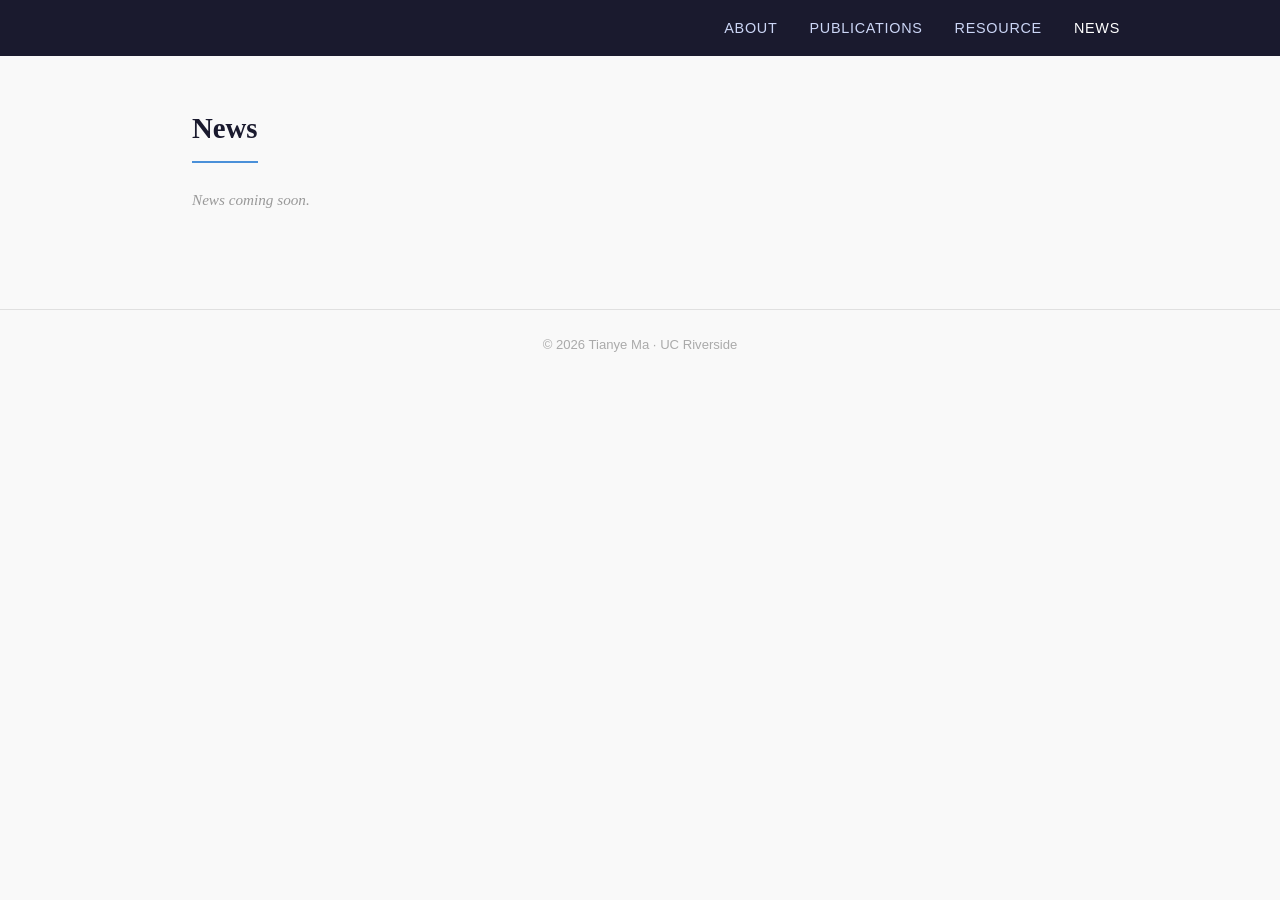
==== news.html @ 77bca64b "Separate pages" ====
<!DOCTYPE html>
<html lang="en">
<head>
  <meta charset="UTF-8" />
  <meta name="viewport" content="width=device-width, initial-scale=1.0" />
  <title>News &ndash; Tianye Ma</title>
  <link rel="stylesheet" href="style.css" />
</head>
<body>

  <nav>
    <ul>
      <li><a href="index.html">About</a></li>
      <li><a href="publications.html">Publications</a></li>
      <li><a href="resource.html">Resource</a></li>
      <li><a href="news.html" class="active">News</a></li>
    </ul>
  </nav>

  <main>
    <h1>News</h1>
    <p class="placeholder">News coming soon.</p>
    <!--
    <ul class="news-list">
      <li>
        <span class="news-date">Mar 2026</span>
        <span>News item description here.</span>
      </li>
    </ul>
    -->
  </main>

  <footer>
    &copy; 2026 Tianye Ma &middot; UC Riverside
  </footer>

</body>
</html>
---- style.css ----
* {
  margin: 0;
  padding: 0;
  box-sizing: border-box;
}

body {
  font-family: 'Georgia', serif;
  color: #2c2c2c;
  background-color: #f9f9f9;
  line-height: 1.7;
}

/* Navigation */
nav {
  background-color: #1a1a2e;
  padding: 0 2rem;
  position: sticky;
  top: 0;
  z-index: 100;
}

nav ul {
  display: flex;
  list-style: none;
  gap: 2rem;
  justify-content: flex-end;
  max-width: 960px;
  margin: 0 auto;
}

nav ul li a {
  display: block;
  padding: 1rem 0;
  color: #ccd6f6;
  text-decoration: none;
  font-family: 'Arial', sans-serif;
  font-size: 0.9rem;
  letter-spacing: 0.05em;
  text-transform: uppercase;
  transition: color 0.2s;
}

nav ul li a:hover,
nav ul li a.active {
  color: #ffffff;
}

/* Main layout */
main {
  max-width: 960px;
  margin: 0 auto;
  padding: 3rem 2rem 4rem;
}

/* Page heading */
main h1 {
  font-size: 1.8rem;
  color: #1a1a2e;
  margin-bottom: 1.5rem;
  padding-bottom: 0.5rem;
  border-bottom: 2px solid #4a90d9;
  display: inline-block;
}

/* Footer */
footer {
  text-align: center;
  padding: 1.5rem;
  font-size: 0.82rem;
  color: #aaa;
  font-family: 'Arial', sans-serif;
  border-top: 1px solid #e0e0e0;
  margin-top: 2rem;
}

/* Placeholder text */
.placeholder {
  color: #999;
  font-style: italic;
  font-size: 0.95rem;
}

/* Publications */
.pub-list {
  list-style: none;
}

.pub-list li {
  margin-bottom: 1.6rem;
  padding-left: 1rem;
  border-left: 3px solid #4a90d9;
}

.pub-list .pub-title {
  font-weight: bold;
  color: #1a1a2e;
}

.pub-list .pub-authors {
  font-size: 0.92rem;
  color: #555;
}

.pub-list .pub-venue {
  font-size: 0.92rem;
  color: #4a90d9;
  font-style: italic;
}

.pub-list .pub-links a {
  font-size: 0.85rem;
  color: #4a90d9;
  text-decoration: none;
  margin-right: 0.8rem;
}

.pub-list .pub-links a:hover {
  text-decoration: underline;
}

/* Resource */
.resource-list {
  list-style: none;
}

.resource-list li {
  margin-bottom: 1rem;
}

.resource-list a {
  color: #4a90d9;
  text-decoration: none;
  font-size: 0.97rem;
}

.resource-list a:hover {
  text-decoration: underline;
}

.resource-list .resource-desc {
  font-size: 0.88rem;
  color: #666;
  margin-top: 0.2rem;
}

/* News */
.news-list {
  list-style: none;
}

.news-list li {
  display: flex;
  gap: 1.5rem;
  margin-bottom: 1rem;
  font-size: 0.95rem;
  padding-bottom: 1rem;
  border-bottom: 1px solid #eee;
}

.news-list li:last-child {
  border-bottom: none;
}

.news-list .news-date {
  color: #4a90d9;
  font-weight: bold;
  white-space: nowrap;
  min-width: 90px;
  font-family: 'Arial', sans-serif;
  font-size: 0.88rem;
}

/* About page */
.about-wrapper {
  display: flex;
  gap: 2.5rem;
  align-items: flex-start;
  flex-wrap: wrap;
  margin-top: 2rem;
}

.photo-placeholder {
  width: 160px;
  height: 160px;
  border-radius: 50%;
  background-color: #dce3f0;
  border: 3px solid #4a90d9;
  flex-shrink: 0;
  display: flex;
  align-items: center;
  justify-content: center;
  color: #7a8db0;
  font-size: 0.85rem;
  text-align: center;
}

.bio h1 {
  font-size: 2rem;
  color: #1a1a2e;
  margin-bottom: 0.3rem;
  border: none;
  padding: 0;
  display: block;
}

.bio .affiliation {
  font-size: 1rem;
  color: #555;
  margin-bottom: 1rem;
}

.bio p {
  margin-bottom: 0.8rem;
  font-size: 0.97rem;
}

.bio a {
  color: #4a90d9;
  text-decoration: none;
}

.bio a:hover {
  text-decoration: underline;
}
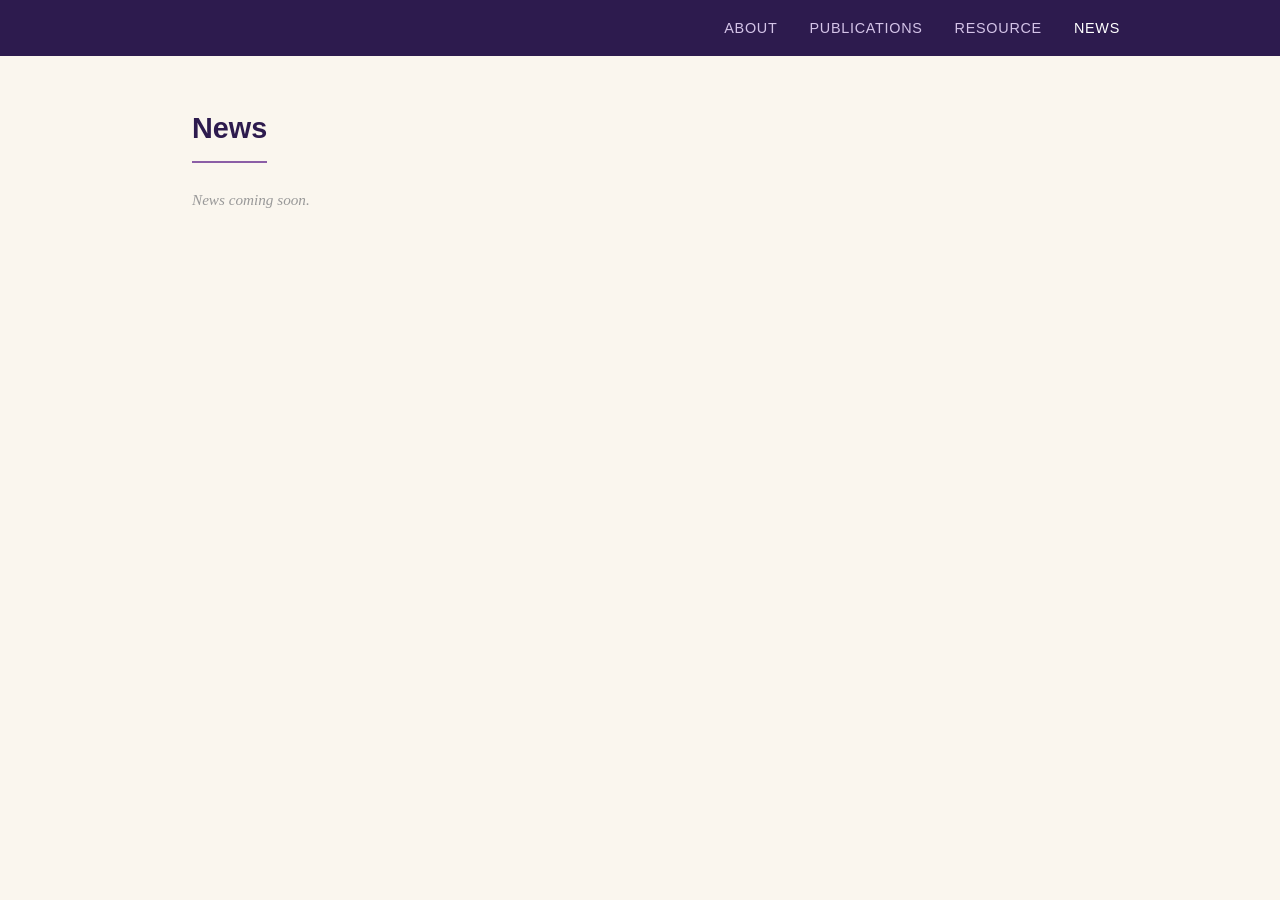
==== commit 3c0afe28: "delete footer" ====
--- a/news.html
+++ b/news.html
@@ -30,9 +30,6 @@
     -->
   </main>
 
-  <footer>
-    &copy; 2026 Tianye Ma &middot; UC Riverside
-  </footer>
 
 </body>
 </html>
--- a/style.css
+++ b/style.css
@@ -6,14 +6,14 @@
 
 body {
   font-family: 'Georgia', serif;
-  color: #2c2c2c;
-  background-color: #f9f9f9;
+  color: #2a1f2d;
+  background-color: #faf6ee;
   line-height: 1.7;
 }
 
 /* Navigation */
 nav {
-  background-color: #1a1a2e;
+  background-color: #2d1b4e;
   padding: 0 2rem;
   position: sticky;
   top: 0;
@@ -32,7 +32,7 @@
 nav ul li a {
   display: block;
   padding: 1rem 0;
-  color: #ccd6f6;
+  color: #d4c4e8;
   text-decoration: none;
   font-family: 'Arial', sans-serif;
   font-size: 0.9rem;
@@ -55,11 +55,12 @@
 
 /* Page heading */
 main h1 {
+  font-family: 'HelveticaNeueLTPro-Cn', 'Helvetica Neue LT Pro', 'Helvetica Neue', Helvetica, Arial, sans-serif;
   font-size: 1.8rem;
-  color: #1a1a2e;
+  color: #2d1b4e;
   margin-bottom: 1.5rem;
   padding-bottom: 0.5rem;
-  border-bottom: 2px solid #4a90d9;
+  border-bottom: 2px solid #8b5ea6;
   display: inline-block;
 }
 
@@ -70,7 +71,7 @@
   font-size: 0.82rem;
   color: #aaa;
   font-family: 'Arial', sans-serif;
-  border-top: 1px solid #e0e0e0;
+  border-top: 1px solid #e0d8ec;
   margin-top: 2rem;
 }
 
@@ -81,6 +82,17 @@
   font-size: 0.95rem;
 }
 
+/* Section subheadings */
+main h2 {
+  font-family: 'HelveticaNeueLTPro-Cn', 'Helvetica Neue LT Pro', 'Helvetica Neue', Helvetica, Arial, sans-serif;
+  font-size: 1.2rem;
+  color: #2d1b4e;
+  margin-top: 2rem;
+  margin-bottom: 1rem;
+  padding-bottom: 0.3rem;
+  border-bottom: 1px solid #ccc;
+}
+
 /* Publications */
 .pub-list {
   list-style: none;
@@ -89,12 +101,53 @@
 .pub-list li {
   margin-bottom: 1.6rem;
   padding-left: 1rem;
-  border-left: 3px solid #4a90d9;
+  border-left: 3px solid #8b5ea6;
+  display: flex;
+  gap: 1.5rem;
+  align-items: flex-start;
+}
+
+.pub-list .pub-info {
+  flex: 1;
+}
+
+.pub-figure-placeholder {
+  width: 160px;
+  min-width: 160px;
+  height: 160px;
+  background-color: #f0eaf8;
+  border: 2px dashed #c4a8d4;
+  border-radius: 6px;
+  display: flex;
+  align-items: center;
+  justify-content: center;
+  color: #9a7db0;
+  font-family: 'Arial', sans-serif;
+  font-size: 0.85rem;
+}
+
+.pub-figure {
+  width: 160px;
+  min-width: 160px;
+  height: 160px;
+  object-fit: contain;
+  background-color: #faf6ee;
+  border-radius: 6px;
 }
 
 .pub-list .pub-title {
   font-weight: bold;
-  color: #1a1a2e;
+  color: #2d1b4e;
+}
+
+.pub-list .pub-title a {
+  color: #2d1b4e;
+  text-decoration: none;
+}
+
+.pub-list .pub-title a:hover {
+  color: #8b5ea6;
+  text-decoration: underline;
 }
 
 .pub-list .pub-authors {
@@ -104,18 +157,34 @@
 
 .pub-list .pub-venue {
   font-size: 0.92rem;
-  color: #4a90d9;
+  color: #8b5ea6;
   font-style: italic;
 }
 
 .pub-list .pub-links a {
   font-size: 0.85rem;
-  color: #4a90d9;
+  color: #8b5ea6;
   text-decoration: none;
   margin-right: 0.8rem;
 }
 
 .pub-list .pub-links a:hover {
+  text-decoration: underline;
+}
+
+.pub-note {
+  font-size: 0.85rem;
+  color: #888;
+  margin-top: 0.5rem;
+  font-style: italic;
+}
+
+.pub-note a {
+  color: #8b5ea6;
+  text-decoration: none;
+}
+
+.pub-note a:hover {
   text-decoration: underline;
 }
 
@@ -129,7 +198,7 @@
 }
 
 .resource-list a {
-  color: #4a90d9;
+  color: #8b5ea6;
   text-decoration: none;
   font-size: 0.97rem;
 }
@@ -155,7 +224,7 @@
   margin-bottom: 1rem;
   font-size: 0.95rem;
   padding-bottom: 1rem;
-  border-bottom: 1px solid #eee;
+  border-bottom: 1px solid #e8e0f0;
 }
 
 .news-list li:last-child {
@@ -163,7 +232,7 @@
 }
 
 .news-list .news-date {
-  color: #4a90d9;
+  color: #8b5ea6;
   font-weight: bold;
   white-space: nowrap;
   min-width: 90px;
@@ -172,6 +241,15 @@
 }
 
 /* About page */
+.photo {
+  width: 120px;
+  height: 120px;
+  border-radius: 50%;
+  border: 3px solid #8b5ea6;
+  object-fit: cover;
+  flex-shrink: 0;
+}
+
 .about-wrapper {
   display: flex;
   gap: 2.5rem;
@@ -184,20 +262,21 @@
   width: 160px;
   height: 160px;
   border-radius: 50%;
-  background-color: #dce3f0;
-  border: 3px solid #4a90d9;
+  background-color: #ede4f5;
+  border: 3px solid #8b5ea6;
   flex-shrink: 0;
   display: flex;
   align-items: center;
   justify-content: center;
-  color: #7a8db0;
+  color: #9a7db0;
   font-size: 0.85rem;
   text-align: center;
 }
 
 .bio h1 {
+  font-family: 'HelveticaNeueLTPro-Cn', 'Helvetica Neue LT Pro', 'Helvetica Neue', Helvetica, Arial, sans-serif;
   font-size: 2rem;
-  color: #1a1a2e;
+  color: #2d1b4e;
   margin-bottom: 0.3rem;
   border: none;
   padding: 0;
@@ -216,7 +295,7 @@
 }
 
 .bio a {
-  color: #4a90d9;
+  color: #8b5ea6;
   text-decoration: none;
 }
 
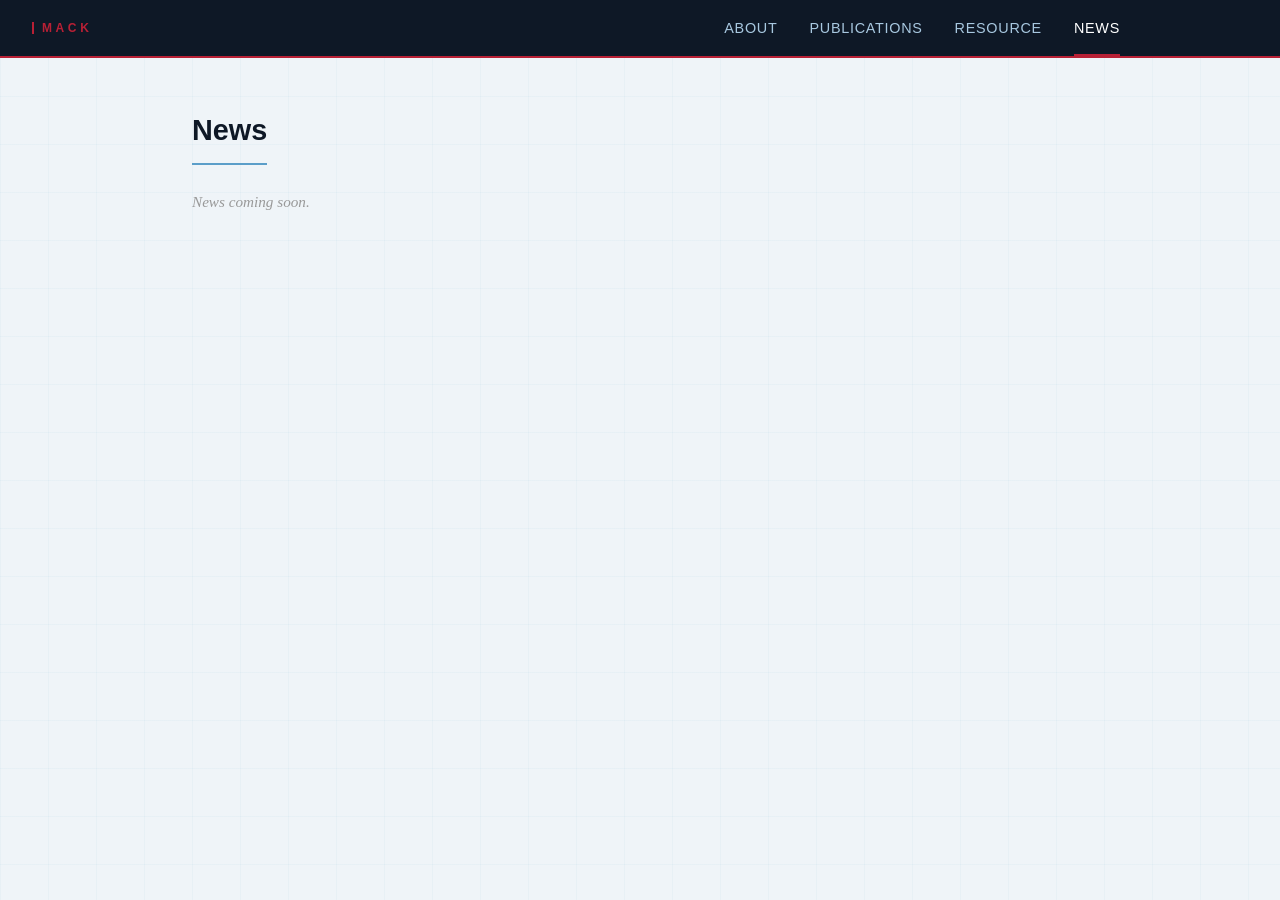
==== commit fd4b3040: "MACK" ====
--- a/news.html
+++ b/news.html
@@ -9,6 +9,7 @@
 <body>
 
   <nav>
+    <span class="nav-org">MACK</span>
     <ul>
       <li><a href="index.html">About</a></li>
       <li><a href="publications.html">Publications</a></li>
--- a/style.css
+++ b/style.css
@@ -4,20 +4,64 @@
   box-sizing: border-box;
 }
 
+/* Text selection — Rei's crimson eyes */
+::selection {
+  background-color: #b82035;
+  color: #fff;
+}
+
+/* Scrollbar */
+::-webkit-scrollbar {
+  width: 5px;
+}
+::-webkit-scrollbar-track {
+  background: #eff4f8;
+}
+::-webkit-scrollbar-thumb {
+  background: #5b9ec9;
+}
+::-webkit-scrollbar-thumb:hover {
+  background: #b82035;
+}
+
 body {
   font-family: 'Georgia', serif;
-  color: #2a1f2d;
-  background-color: #faf6ee;
+  color: #1a2030;
+  /* Faint EVA-style grid overlay */
+  background-color: #eff4f8;
+  background-image:
+    linear-gradient(rgba(91, 158, 201, 0.05) 1px, transparent 1px),
+    linear-gradient(90deg, rgba(91, 158, 201, 0.05) 1px, transparent 1px);
+  background-size: 48px 48px;
   line-height: 1.7;
 }
 
 /* Navigation */
 nav {
-  background-color: #2d1b4e;
+  background-color: #0e1826;
+  border-bottom: 2px solid #b82035;
   padding: 0 2rem;
   position: sticky;
   top: 0;
   z-index: 100;
+}
+
+/* NERV-style org label */
+.nav-org {
+  position: absolute;
+  left: 2rem;
+  top: 50%;
+  transform: translateY(-50%);
+  font-family: 'Arial', sans-serif;
+  font-size: 0.75rem;
+  font-weight: bold;
+  letter-spacing: 0.3em;
+  color: #b82035;
+  text-transform: uppercase;
+  border-left: 2px solid #b82035;
+  padding-left: 0.5rem;
+  line-height: 1;
+  user-select: none;
 }
 
 nav ul {
@@ -32,13 +76,31 @@
 nav ul li a {
   display: block;
   padding: 1rem 0;
-  color: #d4c4e8;
+  color: #a8c8e0;
   text-decoration: none;
   font-family: 'Arial', sans-serif;
   font-size: 0.9rem;
   letter-spacing: 0.05em;
   text-transform: uppercase;
   transition: color 0.2s;
+  position: relative;
+}
+
+/* Red underline indicator on active/hover nav links */
+nav ul li a::after {
+  content: '';
+  position: absolute;
+  bottom: 0;
+  left: 0;
+  width: 0;
+  height: 2px;
+  background-color: #b82035;
+  transition: width 0.2s;
+}
+
+nav ul li a:hover::after,
+nav ul li a.active::after {
+  width: 100%;
 }
 
 nav ul li a:hover,
@@ -57,10 +119,10 @@
 main h1 {
   font-family: 'HelveticaNeueLTPro-Cn', 'Helvetica Neue LT Pro', 'Helvetica Neue', Helvetica, Arial, sans-serif;
   font-size: 1.8rem;
-  color: #2d1b4e;
+  color: #0e1826;
   margin-bottom: 1.5rem;
   padding-bottom: 0.5rem;
-  border-bottom: 2px solid #8b5ea6;
+  border-bottom: 2px solid #5b9ec9;
   display: inline-block;
 }
 
@@ -71,7 +133,7 @@
   font-size: 0.82rem;
   color: #aaa;
   font-family: 'Arial', sans-serif;
-  border-top: 1px solid #e0d8ec;
+  border-top: 1px solid #ccd8e4;
   margin-top: 2rem;
 }
 
@@ -82,15 +144,26 @@
   font-size: 0.95rem;
 }
 
-/* Section subheadings */
+/* Section subheadings — red square marker, EVA-interface style */
 main h2 {
   font-family: 'HelveticaNeueLTPro-Cn', 'Helvetica Neue LT Pro', 'Helvetica Neue', Helvetica, Arial, sans-serif;
   font-size: 1.2rem;
-  color: #2d1b4e;
+  color: #0e1826;
   margin-top: 2rem;
   margin-bottom: 1rem;
   padding-bottom: 0.3rem;
-  border-bottom: 1px solid #ccc;
+  border-bottom: 1px solid #bfcfdb;
+}
+
+main h2::before {
+  content: '';
+  display: inline-block;
+  width: 7px;
+  height: 7px;
+  background-color: #b82035;
+  margin-right: 0.5rem;
+  vertical-align: middle;
+  margin-bottom: 2px;
 }
 
 /* Publications */
@@ -101,7 +174,7 @@
 .pub-list li {
   margin-bottom: 1.6rem;
   padding-left: 1rem;
-  border-left: 3px solid #8b5ea6;
+  border-left: 3px solid #5b9ec9;
   display: flex;
   gap: 1.5rem;
   align-items: flex-start;
@@ -115,13 +188,13 @@
   width: 160px;
   min-width: 160px;
   height: 160px;
-  background-color: #f0eaf8;
-  border: 2px dashed #c4a8d4;
+  background-color: #ddeaf4;
+  border: 2px dashed #8ab8d4;
   border-radius: 6px;
   display: flex;
   align-items: center;
   justify-content: center;
-  color: #9a7db0;
+  color: #7aaac4;
   font-family: 'Arial', sans-serif;
   font-size: 0.85rem;
 }
@@ -131,39 +204,39 @@
   min-width: 160px;
   height: 160px;
   object-fit: contain;
-  background-color: #faf6ee;
+  background-color: #eff4f8;
   border-radius: 6px;
 }
 
 .pub-list .pub-title {
   font-weight: bold;
-  color: #2d1b4e;
+  color: #0e1826;
 }
 
 .pub-list .pub-title a {
-  color: #2d1b4e;
+  color: #0e1826;
   text-decoration: none;
 }
 
 .pub-list .pub-title a:hover {
-  color: #8b5ea6;
+  color: #b82035;
   text-decoration: underline;
 }
 
 .pub-list .pub-authors {
   font-size: 0.92rem;
-  color: #555;
+  color: #4a5568;
 }
 
 .pub-list .pub-venue {
   font-size: 0.92rem;
-  color: #8b5ea6;
+  color: #5b9ec9;
   font-style: italic;
 }
 
 .pub-list .pub-links a {
   font-size: 0.85rem;
-  color: #8b5ea6;
+  color: #5b9ec9;
   text-decoration: none;
   margin-right: 0.8rem;
 }
@@ -180,7 +253,7 @@
 }
 
 .pub-note a {
-  color: #8b5ea6;
+  color: #5b9ec9;
   text-decoration: none;
 }
 
@@ -198,7 +271,7 @@
 }
 
 .resource-list a {
-  color: #8b5ea6;
+  color: #5b9ec9;
   text-decoration: none;
   font-size: 0.97rem;
 }
@@ -224,7 +297,7 @@
   margin-bottom: 1rem;
   font-size: 0.95rem;
   padding-bottom: 1rem;
-  border-bottom: 1px solid #e8e0f0;
+  border-bottom: 1px solid #ccd8e4;
 }
 
 .news-list li:last-child {
@@ -232,7 +305,7 @@
 }
 
 .news-list .news-date {
-  color: #8b5ea6;
+  color: #5b9ec9;
   font-weight: bold;
   white-space: nowrap;
   min-width: 90px;
@@ -245,7 +318,7 @@
   width: 120px;
   height: 120px;
   border-radius: 50%;
-  border: 3px solid #8b5ea6;
+  border: 3px solid #5b9ec9;
   object-fit: cover;
   flex-shrink: 0;
 }
@@ -262,13 +335,13 @@
   width: 160px;
   height: 160px;
   border-radius: 50%;
-  background-color: #ede4f5;
-  border: 3px solid #8b5ea6;
+  background-color: #ddeaf4;
+  border: 3px solid #5b9ec9;
   flex-shrink: 0;
   display: flex;
   align-items: center;
   justify-content: center;
-  color: #9a7db0;
+  color: #7aaac4;
   font-size: 0.85rem;
   text-align: center;
 }
@@ -276,7 +349,7 @@
 .bio h1 {
   font-family: 'HelveticaNeueLTPro-Cn', 'Helvetica Neue LT Pro', 'Helvetica Neue', Helvetica, Arial, sans-serif;
   font-size: 2rem;
-  color: #2d1b4e;
+  color: #0e1826;
   margin-bottom: 0.3rem;
   border: none;
   padding: 0;
@@ -285,7 +358,7 @@
 
 .bio .affiliation {
   font-size: 1rem;
-  color: #555;
+  color: #4a5568;
   margin-bottom: 1rem;
 }
 
@@ -295,7 +368,7 @@
 }
 
 .bio a {
-  color: #8b5ea6;
+  color: #5b9ec9;
   text-decoration: none;
 }
 
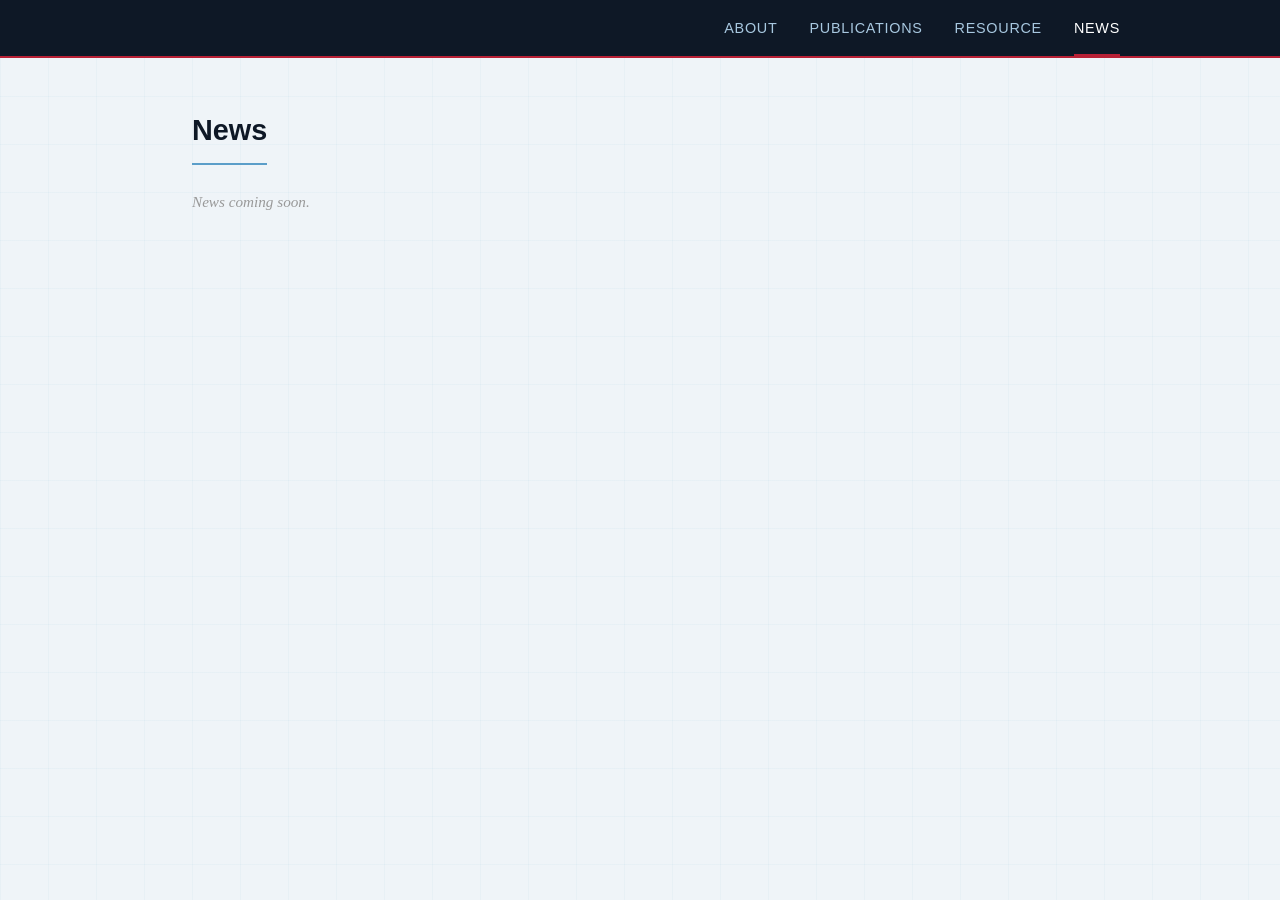
==== commit 3c5ddb66: "update" ====
--- a/news.html
+++ b/news.html
@@ -9,8 +9,7 @@
 <body>
 
   <nav>
-    <span class="nav-org">MACK</span>
-    <ul>
+<ul>
       <li><a href="index.html">About</a></li>
       <li><a href="publications.html">Publications</a></li>
       <li><a href="resource.html">Resource</a></li>
--- a/style.css
+++ b/style.css
@@ -46,23 +46,6 @@
   z-index: 100;
 }
 
-/* NERV-style org label */
-.nav-org {
-  position: absolute;
-  left: 2rem;
-  top: 50%;
-  transform: translateY(-50%);
-  font-family: 'Arial', sans-serif;
-  font-size: 0.75rem;
-  font-weight: bold;
-  letter-spacing: 0.3em;
-  color: #b82035;
-  text-transform: uppercase;
-  border-left: 2px solid #b82035;
-  padding-left: 0.5rem;
-  line-height: 1;
-  user-select: none;
-}
 
 nav ul {
   display: flex;
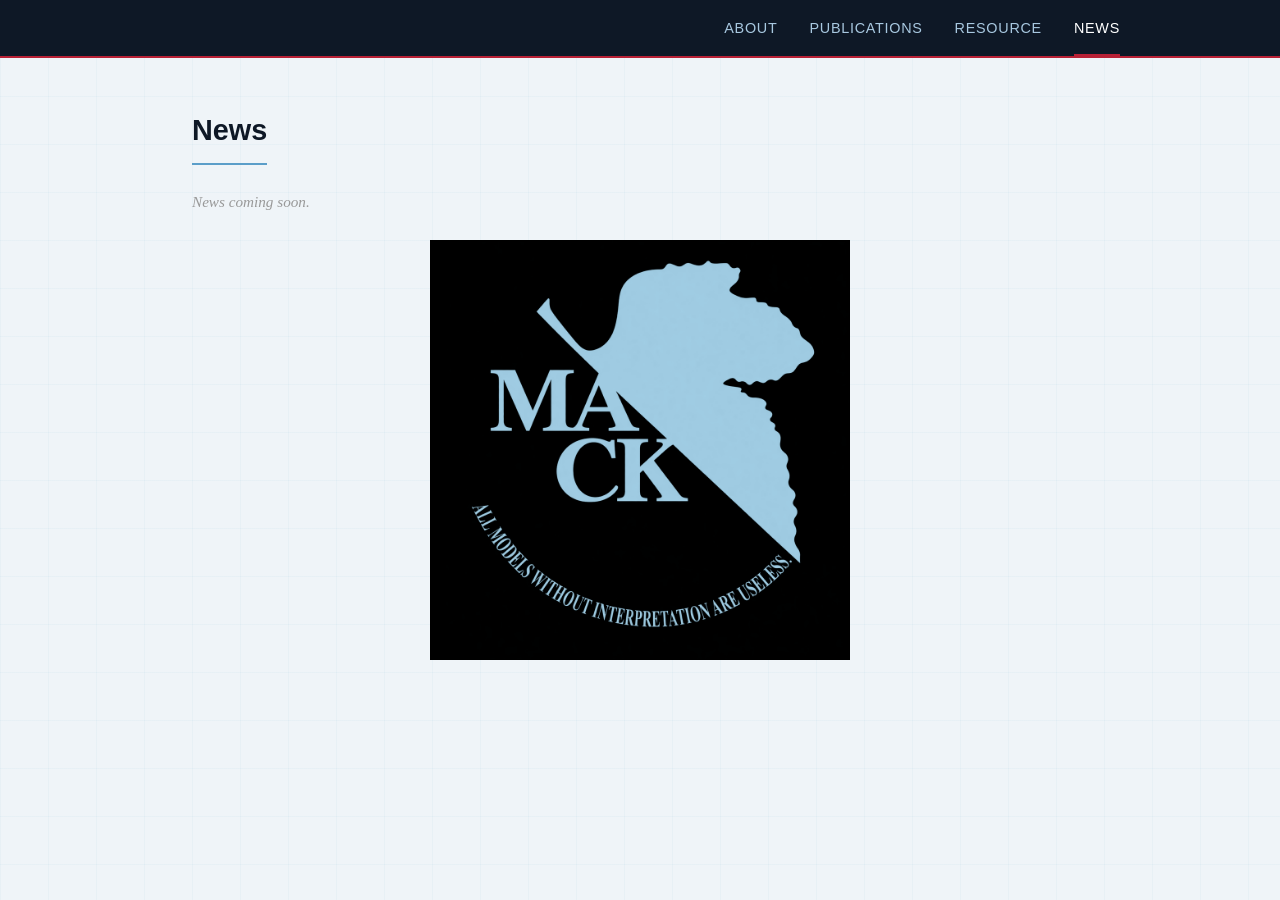
==== commit a81ca8fb: "update watermark" ====
--- a/news.html
+++ b/news.html
@@ -31,5 +31,13 @@
   </main>
 
 
+  <svg aria-hidden="true" style="position:absolute;width:0;height:0;overflow:hidden;">
+    <defs>
+      <filter id="recolor-watermark">
+        <feColorMatrix type="matrix" values="0.357 0 0 0 0  0.620 0 0 0 0  0.788 0 0 0 0  0 0 0 1 0"/>
+      </filter>
+    </defs>
+  </svg>
+  <img class="watermark" src="Pic/Watermark.png" alt="">
 </body>
 </html>
--- a/style.css
+++ b/style.css
@@ -2,6 +2,24 @@
   margin: 0;
   padding: 0;
   box-sizing: border-box;
+}
+
+/* Watermark */
+.watermark {
+  position: fixed;
+  top: 50%;
+  left: 50%;
+  transform: translate(-50%, -50%);
+  width: 420px;
+  height: 420px;
+  pointer-events: none;
+  z-index: 0;
+  filter: url(#recolor-watermark);
+}
+
+main {
+  position: relative;
+  z-index: 1;
 }
 
 /* Text selection — Rei's crimson eyes */
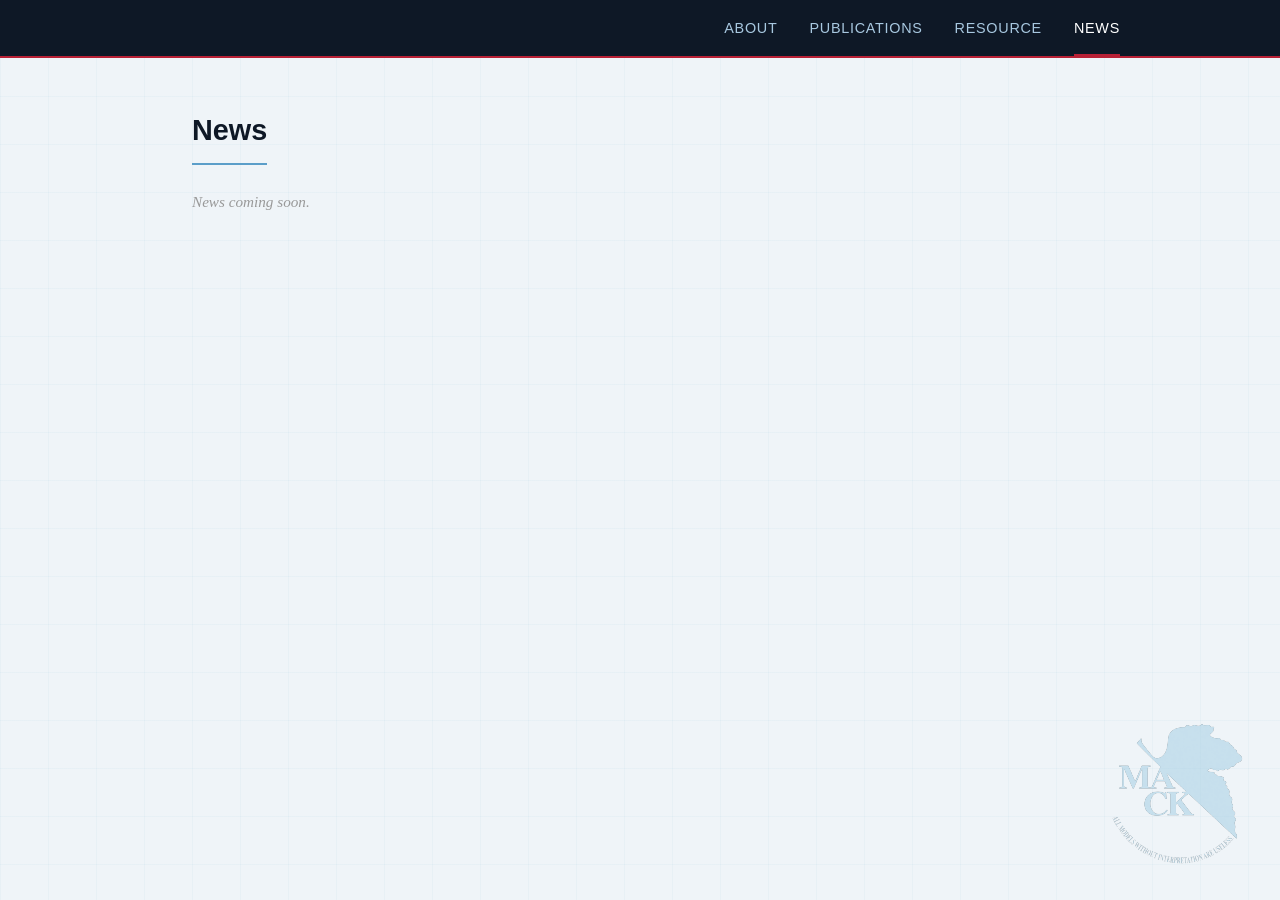
==== commit 78e198ec: "update watermark" ====
--- a/news.html
+++ b/news.html
@@ -34,7 +34,8 @@
   <svg aria-hidden="true" style="position:absolute;width:0;height:0;overflow:hidden;">
     <defs>
       <filter id="recolor-watermark">
-        <feColorMatrix type="matrix" values="0.357 0 0 0 0  0.620 0 0 0 0  0.788 0 0 0 0  0 0 0 1 0"/>
+        <feColorMatrix type="matrix" values="0.357 0 0 0 0  0.620 0 0 0 0  0.788 0 0 0 0  0 0 0 1 0" result="recolored"/>
+        <feColorMatrix type="matrix" values="1 0 0 0 0  0 1 0 0 0  0 0 1 0 0  1 1 1 0 0" in="recolored"/>
       </filter>
     </defs>
   </svg>
--- a/style.css
+++ b/style.css
@@ -7,13 +7,13 @@
 /* Watermark */
 .watermark {
   position: fixed;
-  top: 50%;
-  left: 50%;
-  transform: translate(-50%, -50%);
-  width: 420px;
-  height: 420px;
+  bottom: 1.5rem;
+  right: 1.5rem;
+  width: 160px;
+  height: 160px;
   pointer-events: none;
   z-index: 0;
+  opacity: 0.5;
   filter: url(#recolor-watermark);
 }
 
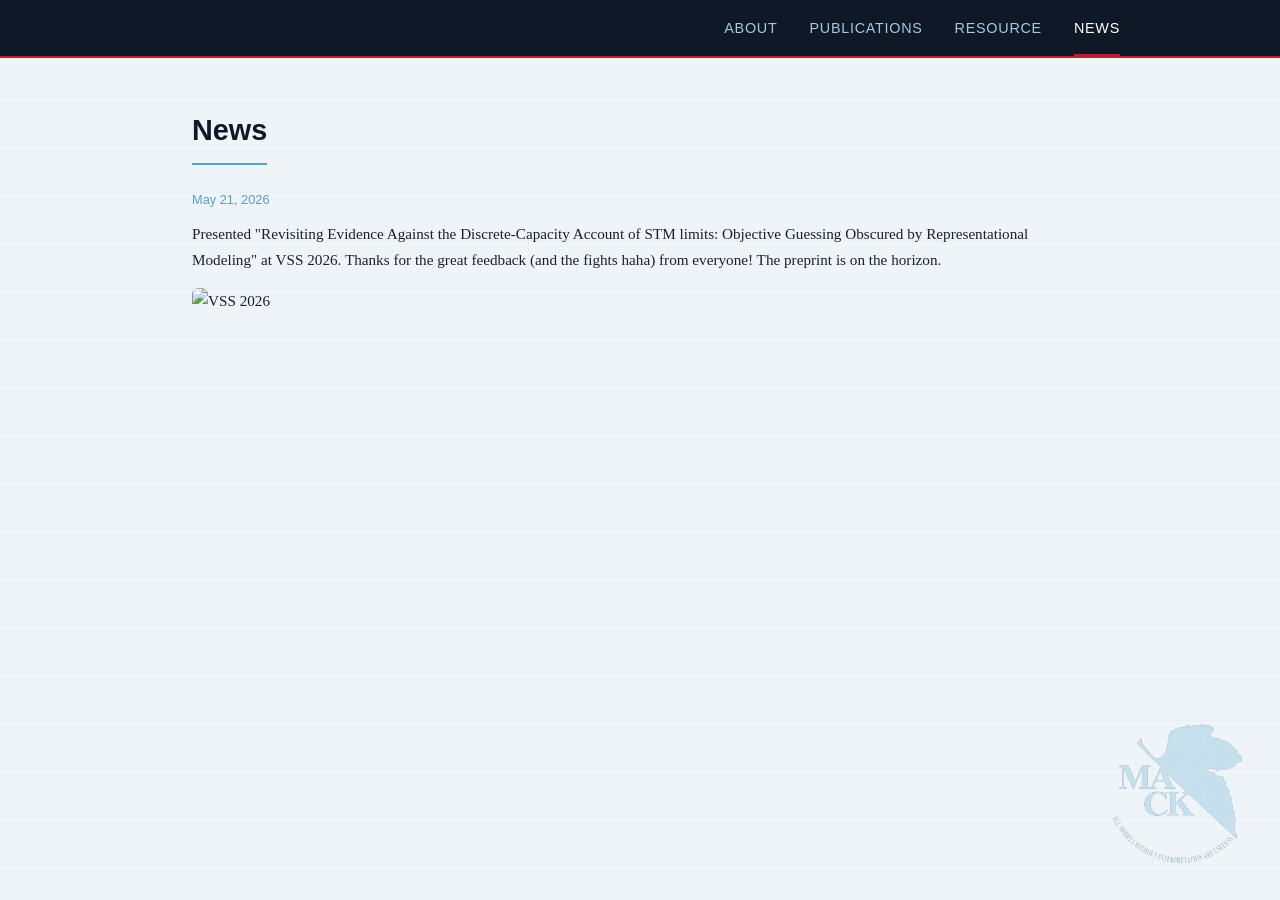
==== commit ea342308: "Add first news post with VSS 2026 figure Co-Authored-By: Claude Sonnet 4.6 <noreply@anthropic.com>" ====
--- a/news.html
+++ b/news.html
@@ -19,15 +19,15 @@
 
   <main>
     <h1>News</h1>
-    <p class="placeholder">News coming soon.</p>
-    <!--
     <ul class="news-list">
       <li>
-        <span class="news-date">Mar 2026</span>
-        <span>News item description here.</span>
+        <div class="news-body">
+          <span class="news-date">May 21, 2026</span>
+          <p>Presented "Revisiting Evidence Against the Discrete-Capacity Account of STM limits: Objective Guessing Obscured by Representational Modeling" at VSS 2026. Thanks for the great feedback (and the fights haha) from everyone! The preprint is on the horizon.</p>
+          <img class="news-figure" src="Pic/VSS2026.jpg" alt="VSS 2026" />
+        </div>
       </li>
     </ul>
-    -->
   </main>
 
 
--- a/style.css
+++ b/style.css
@@ -293,12 +293,16 @@
 }
 
 .news-list li {
-  display: flex;
-  gap: 1.5rem;
-  margin-bottom: 1rem;
+  margin-bottom: 1.5rem;
   font-size: 0.95rem;
-  padding-bottom: 1rem;
+  padding-bottom: 1.5rem;
   border-bottom: 1px solid #ccd8e4;
+}
+
+.news-body {
+  display: flex;
+  flex-direction: column;
+  gap: 0.6rem;
 }
 
 .news-list li:last-child {
@@ -307,11 +311,15 @@
 
 .news-list .news-date {
   color: #5b9ec9;
-  font-weight: bold;
-  white-space: nowrap;
-  min-width: 90px;
   font-family: 'Arial', sans-serif;
-  font-size: 0.88rem;
+  font-size: 0.80rem;
+}
+
+.news-figure {
+  max-width: 480px;
+  width: 100%;
+  border-radius: 6px;
+  margin-top: 0.4rem;
 }
 
 /* About page */
